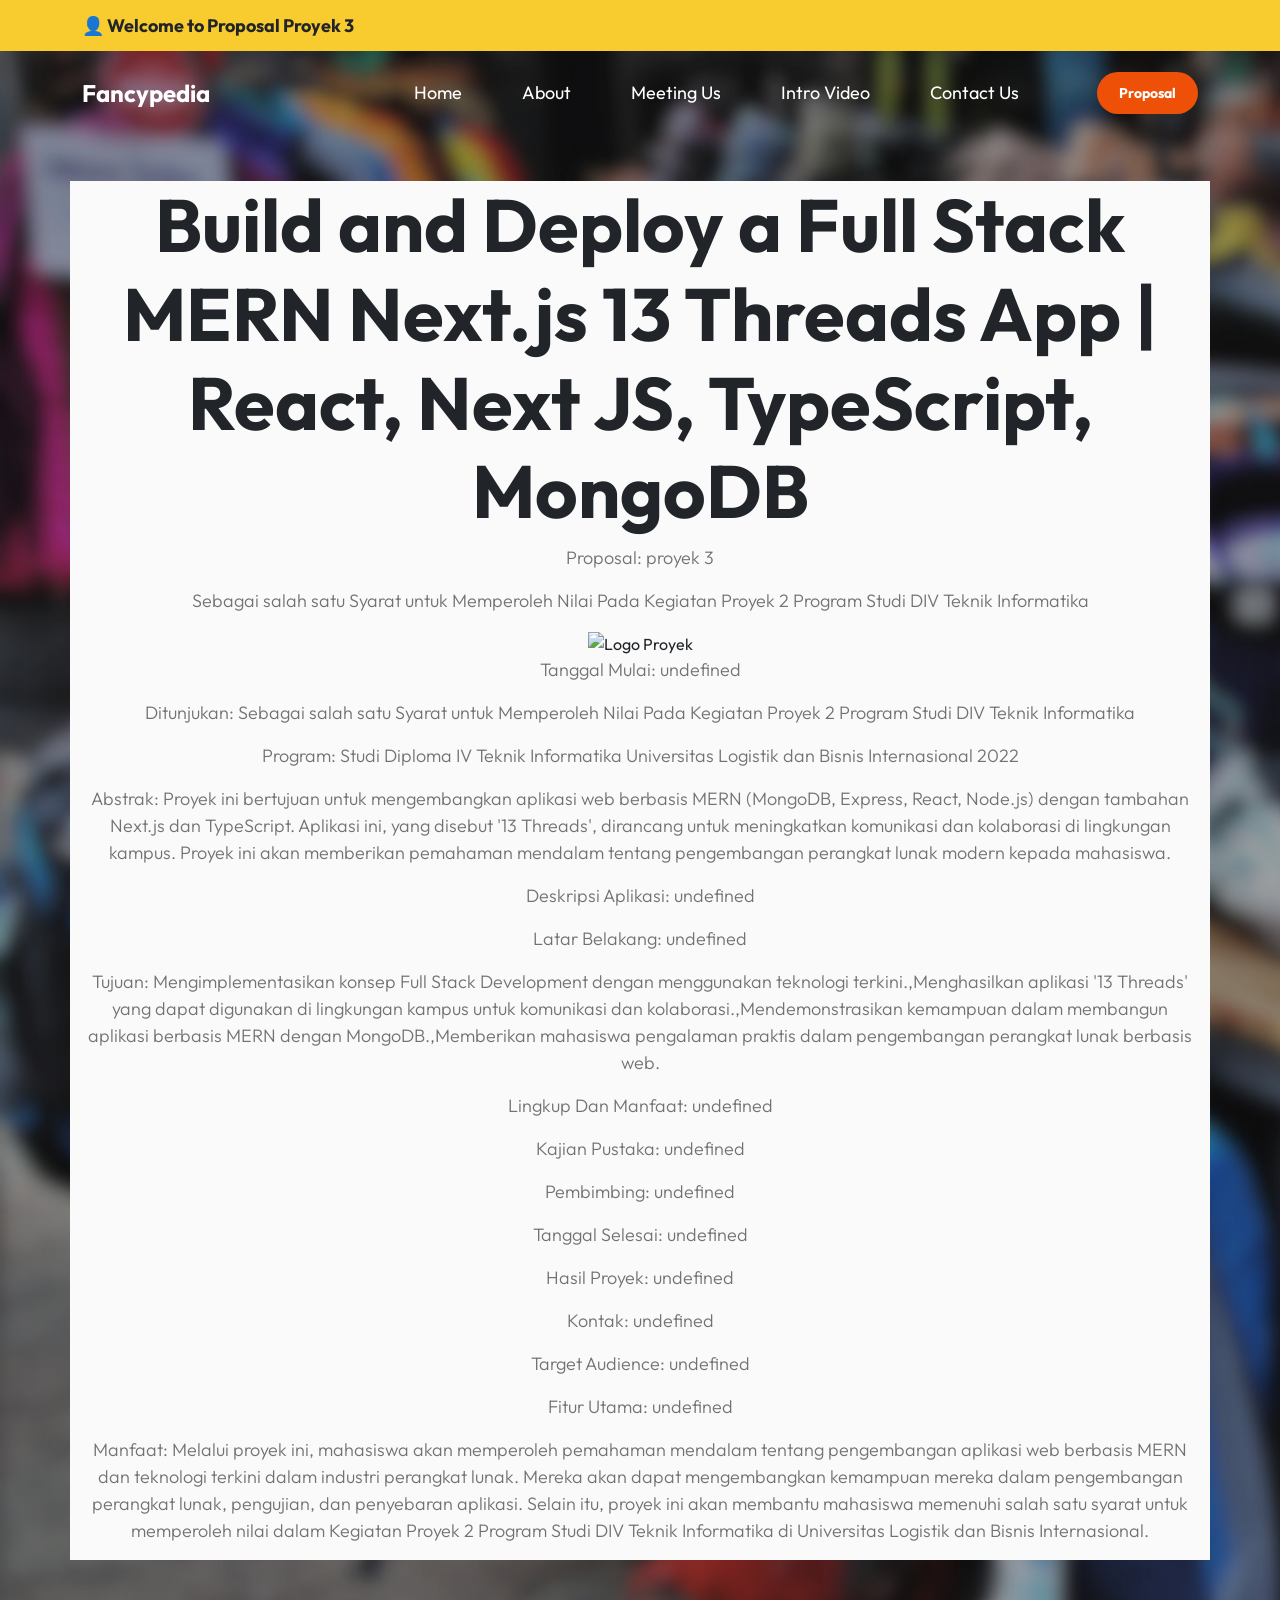
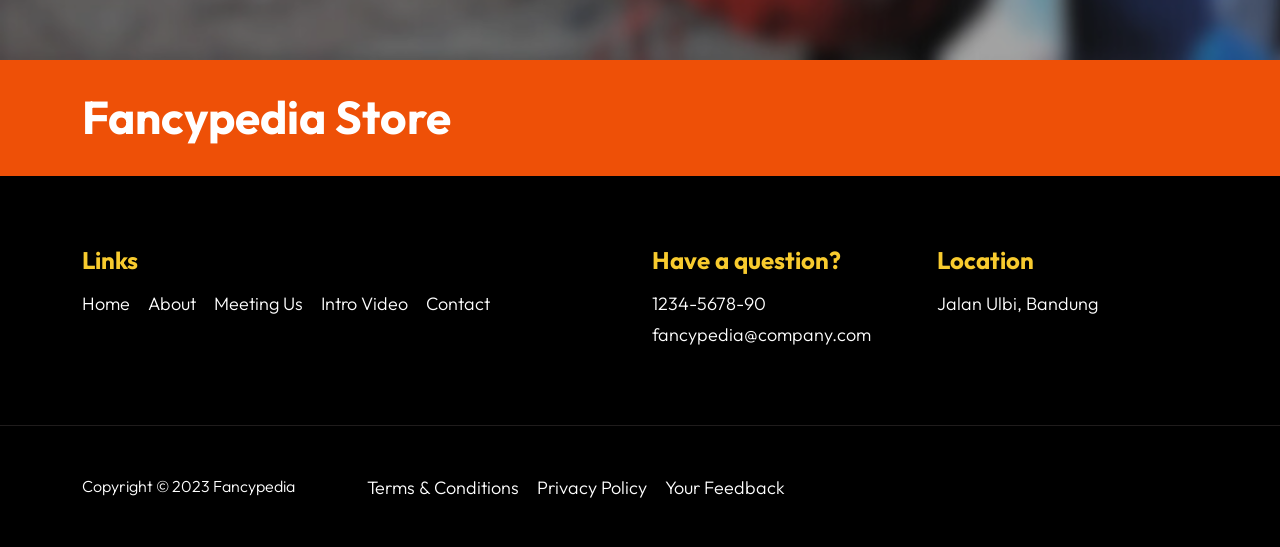
==== pages/proposal.html @ 74c4b63c "ppp" ====
<!doctype html>
<html lang="en">

<head>
    <meta charset="utf-8">
    <meta name="viewport" content="width=device-width, initial-scale=1">

    <meta name="description" content="">
    <meta name="author" content="">

    <title>Fancypedia Store</title>

    <!-- CSS FILES -->
    <link rel="preconnect" href="https://fonts.googleapis.com">

    <link rel="preconnect" href="https://fonts.gstatic.com" crossorigin>

    <link href="https://fonts.googleapis.com/css2?family=Outfit:wght@100;200;400;700&display=swap" rel="stylesheet">

    <link href="../css/bootstrap-icons.css" rel="stylesheet">

    <link href="../css/bootstrap.min.css" rel="stylesheet">

    <link href="../css/templatemo-festava-live.css" rel="stylesheet">
   
</head>

<body>

    <main>

        <header class="site-header">
            <div class="container">
                <div class="row">

                    <div class="col-lg-12 col-12 d-flex flex-wrap">
                        <p class="d-flex me-4 mb-0">
                            <strong class="text-dark">👤 Welcome to Proposal Proyek 3</strong>
                        </p>
                    </div>

                </div>
            </div>
        </header>


        <nav class="navbar navbar-expand-lg">
            <div class="container">
                <a class="navbar-brand" href="index.html">
                    Fancypedia
                </a>

                <a href="../pages/proposal.html" class="btn custom-btn d-lg-none ms-auto me-4">Proposal</a>

                <button class="navbar-toggler" type="button" data-bs-toggle="collapse" data-bs-target="#navbarNav"
                    aria-controls="navbarNav" aria-expanded="false" aria-label="Toggle navigation">
                    <span class="navbar-toggler-icon"></span>
                </button>

                <div class="collapse navbar-collapse" id="navbarNav">
                    <ul class="navbar-nav align-items-lg-center ms-auto me-lg-5">
                        <li class="nav-item">
                            <a class="nav-link click-scroll" href="../index.html#section_1">Home</a>
                        </li>

                        <li class="nav-item">
                            <a class="nav-link click-scroll" href="../index.html#section_2">About</a>
                        </li>

                        <li class="nav-item">
                            <a class="nav-link click-scroll" href="../index.html#section_3">Meeting Us</a>
                        </li>

                        <li class="nav-item">
                            <a class="nav-link click-scroll" href="../index.html#section_4">Intro Video</a>
                        </li>

                        <li class="nav-item">
                            <a class="nav-link click-scroll" href="../index.html#section_54">Contact Us</a>
                        </li>
                    </ul>

                    <a href="../pages/proposal.html" class="btn custom-btn d-lg-block d-none">Proposal</a>
                </div>
            </div>
        </nav>


        <section class="ticket-section section-padding">
            <div class="section-overlay"></div>

            <div class="container">
                <div class="row">

                    <div style="margin-right: 3cm;margin-left: 3cm;background-color: #FAFAFA;font: 12pt" class="col-lg-12 col-12 mx-auto">

                        <div style="text-align: center;" id="proyek-info"></div>
                    
                    </div>

                </div>
        </section>
    </main>


    <footer class="site-footer">
        <div class="site-footer-top">
            <div class="container">
                <div class="row">

                    <div class="col-lg-6 col-12">
                        <h2 class="text-white mb-lg-0">Fancypedia Store</h2>
                    </div>

                    
                </div>
            </div>
        </div>

        <div class="container">
            <div class="row">

                <div class="col-lg-6 col-12 mb-4 pb-2">
                    <h5 class="site-footer-title mb-3">Links</h5>

                    <ul class="site-footer-links">
                        <li class="site-footer-link-item">
                            <a href="../index.html#section_1" class="site-footer-link">Home</a>
                        </li>

                        <li class="site-footer-link-item">
                            <a href="../index.html#section_2" class="site-footer-link">About</a>
                        </li>

                        <li class="site-footer-link-item">
                            <a href="../index.html#section_3" class="site-footer-link">Meeting Us</a>
                        </li>

                        <li class="site-footer-link-item">
                            <a href="../index.html#section_4" class="site-footer-link">Intro Video</a>
                        </li>

                        <li class="site-footer-link-item">
                            <a href="../index.html#section_5" class="site-footer-link">Contact</a>
                        </li>
                    </ul>
                </div>

                <div class="col-lg-3 col-md-6 col-12 mb-4 mb-lg-0">
                    <h5 class="site-footer-title mb-3">Have a question?</h5>

                    <p class="text-white d-flex mb-1">
                        <a href="tel: 1234-5678-90" class="site-footer-link">
                            1234-5678-90
                        </a>
                    </p>

                    <p class="text-white d-flex">
                        <!-- <a href="fancypedia@company.com" class="site-footer-link"> -->
                            fancypedia@company.com
                        </a>
                    </p>
                </div>

                <div class="col-lg-3 col-md-6 col-11 mb-4 mb-lg-0 mb-md-0">
                    <h5 class="site-footer-title mb-3">Location</h5>

                    <p class="text-white d-flex mt-3 mb-2">
                        Jalan Ulbi, Bandung</p>

                    <!-- <a class="link-fx-1 color-contrast-higher mt-3" href="#">
                        <span>Our Maps</span>
                        <svg class="icon" viewBox="0 0 32 32" aria-hidden="true">
                            <g fill="none" stroke="currentColor" stroke-linecap="round" stroke-linejoin="round">
                                <circle cx="16" cy="16" r="15.5"></circle>
                                <line x1="10" y1="18" x2="16" y2="12"></line>
                                <line x1="16" y1="12" x2="22" y2="18"></line>
                            </g>
                        </svg>
                    </a> -->
                </div>
            </div>
        </div>

        <div class="site-footer-bottom">
            <div class="container">
                <div class="row">

                    <div class="col-lg-3 col-12 mt-5">
                        <p class="copyright-text">Copyright © 2023 Fancypedia</p>
                        <!-- <p class="copyright-text">Distributed by: <a href="https://themewagon.com">ThemeWagon</a></p> -->
                    </div>

                    <div class="col-lg-8 col-12 mt-lg-5">
                        <ul class="site-footer-links">
                            <li class="site-footer-link-item">
                                <a href="#" class="site-footer-link">Terms &amp; Conditions</a>
                            </li>

                            <li class="site-footer-link-item">
                                <a href="#" class="site-footer-link">Privacy Policy</a>
                            </li>

                            <li class="site-footer-link-item">
                                <a href="#" class="site-footer-link">Your Feedback</a>
                            </li>
                        </ul>
                    </div>
                </div>
            </div>
        </div>
    </footer>

    <!--

T e m p l a t e M o

-->
    <!-- JAVASCRIPT FILES -->
    <script type="module" src="../js/proposal.js"></script>

    <script type="module" src="../js/jquery.min.js"></script>
    <script type="module" src="../js/bootstrap.min.js"></script>
    <script type="module" src="../js/jquery.sticky.js"></script>
    <script type="module" src="../js/custom.js"></script>

</body>

</html>
---- css/templatemo-festava-live.css ----
/*

TemplateMo 583 Festava Live

https://templatemo.com/tm-583-festava-live

*/


/*---------------------------------------
  CUSTOM PROPERTIES ( VARIABLES )             
-----------------------------------------*/
:root {
  --white-color:                  #ffffff;
  --primary-color:                #F8CB2E;
  --secondary-color:              #EE5007;
  --section-bg-color:             #f0f8ff;
  --custom-btn-bg-color:          #EE5007;
  --custom-btn-bg-hover-color:    #c01f27;
  --dark-color:                   #000000;
  --p-color:                      #717275;
  --border-color:                 #7fffd4;
  --link-hover-color:             #B22727;

  --body-font-family:             'Outfit', sans-serif;

  --h1-font-size:                 74px;
  --h2-font-size:                 46px;
  --h3-font-size:                 32px;
  --h4-font-size:                 28px;
  --h5-font-size:                 24px;
  --h6-font-size:                 22px;
  --p-font-size:                  18px;
  --btn-font-size:                14px;
  --copyright-font-size:          16px;

  --border-radius-large:          100px;
  --border-radius-medium:         20px;
  --border-radius-small:          10px;

  --font-weight-light:            300;
  --font-weight-normal:           400;
  --font-weight-bold:             700;
}

body {
  background-color: var(--white-color);
  font-family: var(--body-font-family); 
}


/*---------------------------------------
  TYPOGRAPHY               
-----------------------------------------*/

h2,
h3,
h4,
h5,
h6 {
  color: var(--dark-color);
}

h1,
h2,
h3,
h4,
h5,
h6 {
  font-weight: var(--font-weight-bold);
}

h1 {
  font-size: var(--h1-font-size);
}

h2 {
  font-size: var(--h2-font-size);
}

h3 {
  font-size: var(--h3-font-size);
}

h4 {
  font-size: var(--h4-font-size);
}

h5 {
  font-size: var(--h5-font-size);
}

h6 {
  font-size: var(--h6-font-size);
}

p {
  color: var(--p-color);
  font-size: var(--p-font-size);
  font-weight: var(--font-weight-light);
}

ul li {
  color: var(--p-color);
  font-size: var(--p-font-size);
  font-weight: var(--font-weight-light);
}

a, 
button {
  touch-action: manipulation;
  transition: all 0.3s;
}

a {
  display: inline-block;
  color: var(--primary-color);
  text-decoration: none;
}

a:hover {
  color: var(--link-hover-color);
}

b,
strong {
  font-weight: var(--font-weight-bold);
}

.link-fx-1 {
  color: var(--white-color);
  position: relative;
  display: inline-flex;
  align-items: center;
  height: 32px;
  padding: 0 6px;
  text-decoration: none;
  -webkit-font-smoothing: antialiased;
  -moz-osx-font-smoothing: grayscale;
}

.link-fx-1:hover {
  color: var(--link-hover-color);
}

.link-fx-1:hover::before {
  transform: translateX(17px) scaleX(0);
  transition: transform .2s;
}

.link-fx-1:hover .icon circle {
  stroke-dashoffset: 200;
  transition: stroke-dashoffset .2s .1s;
}

.link-fx-1:hover .icon line {
  transform: rotate(-180deg);
}

.link-fx-1:hover .icon line:last-child {
  transform: rotate(180deg);
}

.link-fx-1::before {
  content: "";
  position: absolute;
  bottom: 0;
  left: 0;
  width: 100%;
  height: 1px;
  background-color: currentColor;
  transform-origin: right center;
  transition: transform .2s .1s;
}

.link-fx-1 .icon {
  position: absolute;
  right: 0;
  bottom: 0;
  transform: translateX(100%) rotate(90deg);
  font-size: 32px;
}

.icon {
  --size: 1em;
  height: var(--size);
  width: var(--size);
  display: inline-block;
  color: inherit;
  fill: currentColor;
  line-height: 1;
  flex-shrink: 0;
  max-width: initial;
}

.link-fx-1 .icon circle {
  stroke-dasharray: 100;
  stroke-dashoffset: 100;
  transition: stroke-dashoffset .2s;
}

.link-fx-1 .icon line {
  transition: transform .4s;
  transform-origin: 13px 15px;
}

.link-fx-1 .icon line:last-child {
  transform-origin: 19px 15px;
}


/*---------------------------------------
  SECTION               
-----------------------------------------*/
.section-padding {
  padding-top: 100px;
  padding-bottom: 100px;
}

.section-bg {
  background-color: var(--section-bg-color);
}

.section-overlay {
  background-color: var(--dark-color);
  position: absolute;
  top: 0;
  left: 0;
  pointer-events: none;
  width: 100%;
  height: 100%;
  opacity: 0.35;
}

.section-overlay + .container {
  position: relative;
}

.tab-content {
  background-color: var(--white-color);
  border-radius: var(--border-radius-medium);
  padding: 45px;
}

.nav-tabs {
  background-color: var(--section-bg-color);
  border-radius: var(--border-radius-large);
  border-bottom: 0;
  padding: 15px;
}

.nav-tabs .nav-link {
  border-radius: var(--border-radius-large);
  border: 0;
  padding: 15px 25px;
  transition: all 0.3s;
}

.nav-tabs .nav-link:first-child {
  margin-right: 15px;
}

.nav-tabs .nav-item.show .nav-link, 
.nav-tabs .nav-link.active,
.nav-tabs .nav-link:focus, 
.nav-tabs .nav-link:hover {
  background: var(--white-color);
  box-shadow: 0 1rem 3rem rgba(0,0,0,.175);
  color: var(--primary-color);
}

.nav-tabs h5 {
  color: var(--p-color); 
  margin-bottom: 0;
}

.nav-tabs .nav-link.active h5,
.nav-tabs .nav-link:focus h5, 
.nav-tabs .nav-link:hover h5 {
  color: var(--primary-color);
}


/*---------------------------------------
  CUSTOM ICON COLOR               
-----------------------------------------*/
.custom-icon {
  color: var(--secondary-color);
}


/*---------------------------------------
  CUSTOM BUTTON               
-----------------------------------------*/
.custom-btn {
  background: var(--custom-btn-bg-color);
  border: 2px solid transparent;
  border-radius: var(--border-radius-large);
  color: var(--white-color);
  font-size: var(--btn-font-size);
  font-weight: var(--font-weight-bold);
  line-height: normal;
  transition: all 0.3s;
  padding: 10px 20px;
}

.custom-btn:hover {
  background: var(--custom-btn-bg-hover-color);
  color: var(--white-color);
}

.custom-border-btn {
  background: transparent;
  border: 2px solid var(--custom-btn-bg-color);
  color: var(--custom-btn-bg-color);
}

.navbar-expand-lg .navbar-nav .nav-link.custom-btn:hover,
.custom-border-btn:hover {
  background: var(--custom-btn-bg-hover-color);
  border-color: transparent;
  color: var(--white-color);
}

.custom-btn-bg-white {
  border-color: var(--white-color);
  color: var(--white-color);
}


/*---------------------------------------
  VIDEO              
-----------------------------------------*/
.video-wrap {
  z-index: -100;
}

.custom-video {
  position: absolute;
  top: 0;
  left: 0;
  object-fit: cover;
  width: 100%;
  height: 100%;
}


/*---------------------------------------
  SITE HEADER              
-----------------------------------------*/
.site-header {
  background-color: var(--primary-color);
  padding-top: 12px;
  padding-bottom: 12px;
}


/*---------------------------------------
  NAVIGATION              
-----------------------------------------*/
.sticky-wrapper {
  position: absolute;
  top: 0;
  right: 0;
  left: 0;
  margin-top: 51px;
}

.sticky-wrapper.is-sticky .navbar {
  background-color: var(--dark-color);
}

.navbar {
  background: transparent;
  z-index: 9;
}

.navbar-brand,
.navbar-brand:hover {
  color: var(--white-color);
  font-size: var(--h5-font-size);
  font-weight: var(--font-weight-bold);
}

.navbar-expand-lg .navbar-nav .nav-link {
  border-radius: var(--border-radius-large);
  margin: 10px;
  padding: 10px 20px;
}

.navbar-nav .nav-link {
  display: inline-block;
  color: var(--white-color);
  font-size: var(--p-font-size);
  font-weight: var(--font-weight-normal);
  position: relative;
  padding-top: 15px;
  padding-bottom: 15px;
}

.navbar-nav .nav-link.active, 
.navbar-nav .nav-link:hover {
  color: var(--secondary-color);
}

.navbar-toggler {
  border: 0;
  padding: 0;
  cursor: pointer;
  margin: 0;
  width: 30px;
  height: 35px;
  outline: none;
}

.navbar-toggler:focus {
  outline: none;
  box-shadow: none;
}

.navbar-toggler[aria-expanded="true"] .navbar-toggler-icon {
  background: transparent;
}

.navbar-toggler[aria-expanded="true"] .navbar-toggler-icon:before,
.navbar-toggler[aria-expanded="true"] .navbar-toggler-icon:after {
  transition: top 300ms 50ms ease, -webkit-transform 300ms 350ms ease;
  transition: top 300ms 50ms ease, transform 300ms 350ms ease;
  transition: top 300ms 50ms ease, transform 300ms 350ms ease, -webkit-transform 300ms 350ms ease;
  top: 0;
}

.navbar-toggler[aria-expanded="true"] .navbar-toggler-icon:before {
  transform: rotate(45deg);
}

.navbar-toggler[aria-expanded="true"] .navbar-toggler-icon:after {
  transform: rotate(-45deg);
}

.navbar-toggler .navbar-toggler-icon {
  background: var(--white-color);
  transition: background 10ms 300ms ease;
  display: block;
  width: 30px;
  height: 2px;
  position: relative;
}

.navbar-toggler .navbar-toggler-icon:before,
.navbar-toggler .navbar-toggler-icon:after {
  transition: top 300ms 350ms ease, -webkit-transform 300ms 50ms ease;
  transition: top 300ms 350ms ease, transform 300ms 50ms ease;
  transition: top 300ms 350ms ease, transform 300ms 50ms ease, -webkit-transform 300ms 50ms ease;
  position: absolute;
  right: 0;
  left: 0;
  background: var(--white-color);
  width: 30px;
  height: 2px;
  content: '';
}

.navbar-toggler .navbar-toggler-icon::before {
  top: -8px;
}

.navbar-toggler .navbar-toggler-icon::after {
  top: 8px;
}


/*---------------------------------------
  HERO        
-----------------------------------------*/
.hero-section {
  position: relative;
  overflow: hidden;
  padding-top: 100px;
  height: calc(100vh - 51px);
}

.hero-section small {
  color: var(--white-color);
  text-transform: uppercase;
}

.hero-section .section-overlay {
  z-index: 2;
  opacity: 0.45;
}

.hero-section .container {
  position: relative;
  z-index: 2;
  height: 100%;
  padding-bottom: 50px;
}

.hero-section .container .row {
  height: 100%;
}


/*---------------------------------------
  ABOUT              
-----------------------------------------*/
.about-section {
  background-image: url('../images/edward-unsplash-blur.jpg');
  background-color: #704010;
  background-repeat: no-repeat;
  background-size: cover;
  position: relative;
}

.about-image {
  border-radius: var(--border-radius-medium);
  display: block;
}

.about-text-wrap {
  position: relative;
}

.about-text-icon {
  background: var(--primary-color);
  border-radius: 100%;
  font-size: var(--h3-font-size);
  width: 70px;
  height: 70px;
  line-height: 70px;
  text-align: center;
}

.about-text-info {
  backdrop-filter: blur(5px) saturate(180%);
  -webkit-backdrop-filter: blur(5px) saturate(180%);
  background-color: rgba(255, 255, 255, 0.75);
  border-radius: var(--border-radius-medium);
  border: 1px solid rgba(209, 213, 219, 0.3);
  position: absolute;
  bottom: 0;
  right: 0;
  left: 0;
  margin: 20px;
  padding: 35px;
}


/*---------------------------------------
  TICKET               
-----------------------------------------*/
.ticket-section {
  background-image: url('../assets/img/bg-contact.png');
  background-repeat: no-repeat;
  background-size: cover;
  position: relative;
  padding-top: 130px;
}

.ticket-form {
  background: var(--white-color);
  border-radius: var(--border-radius-medium);
  padding: 50px;
}

.ticket-form .form-check {
  position: relative;
  min-height: 52px;
  padding-left: 35px;
}

.ticket-form .form-check .form-check-label {
  display: block;
  position: absolute;
  top: 50%;
  left: 50%;
  transform: translate(-50%, -50%);
  margin-top: 12px;
  margin-left: 35px;
  width: 100%;
  height: 100%;
}


/*---------------------------------------
  ARTISTS              
-----------------------------------------*/
.artists-thumb {
  position: relative;
  overflow: hidden;
  margin-bottom: 30px;
}

.artists-image {
  border-radius: var(--border-radius-medium);
  display: block;
  width: 100%;
}

.artists-thumb:hover .artists-hover {
  transform: translateY(0);
  opacity: 1;
}

.artists-hover {
  background-color: var(--primary-color);
  background-color: rgba(248, 203, 46, 0.75);
  border-radius: var(--border-radius-medium);
  backdrop-filter: blur(5px) saturate(180%);
  -webkit-backdrop-filter: blur(5px) saturate(180%);
  margin: 20px;
  padding: 35px;
  transition: all 0.5s ease;
  transform: translateY(100%);
  position: absolute;
  bottom: 0;
  right: 0;
  left: 0;
  opacity: 0;
}

.artists-hover p strong {
  color: var(--white-color);
  display: inline-block;
  min-width: 180px;
  margin-right: 20px;
}

.artists-hover p a {
  color: var(--secondary-color);
}

.artists-hover p a:hover {
  color: var(--white-color);
}

.artists-hover hr {
  margin: 1.5rem 0;
}


/*---------------------------------------
  SCHEDULE              
-----------------------------------------*/
.schedule-section {
  background-image: url('../images/nainoa-shizuru-unsplash-blur.jpg');
  background-color: #242424;
  background-repeat: no-repeat;
  background-position: center;
  background-size: cover;
}
.table-responsive {
	filter: drop-shadow(2px 2px 4px #606060);
}

.schedule-table {
  border-radius: var(--border-radius-medium);
  position: relative;
  overflow: hidden;
}

.schedule-table .bg-warning {
  background: #f0a5a5 !important;
}

.schedule-table thead th {
  background-color: var(--secondary-color);
}

.schedule-table th,
.schedule-table tr,
.schedule-table td {
  border-bottom-color: #363a3e;
  padding: 30px;
}

.schedule-table tr:last-child th,
.schedule-table tr:last-child td {
  border-bottom-color: transparent;
}

.schedule-table thead th {
  border-right: 1px solid #c7460a;
  border-bottom-color: transparent;
}

.schedule-table th + td {
  border-bottom: 0;
}

.schedule-table thead th:last-child {
  border-right-color: transparent;
}

.schedule-table .pop-background-image {
  background-image: url('../images/artists/joecalih-UmTZqmMvQcw-unsplash.jpg');
}

.schedule-table .rock-background-image {
  background-image: url('../images/artists/abstral-official-bdlMO9z5yco-unsplash.jpg');
}

.schedule-table .country-background-image {
  background-image: url('../images/artists/soundtrap-rAT6FJ6wltE-unsplash.jpg');
}

.table-background-image-wrap {
  background-repeat: no-repeat;
  background-position: center;
  background-size: cover;
  box-shadow: none;
  position: relative;
}

.schedule-table h3,
.schedule-table p {
  color: var(--white-color);
  position: relative;
  z-index: 2;
}


/*---------------------------------------
  PRICING              
-----------------------------------------*/
.pricing-thumb {
  border: 5px dotted var(--dark-color);
  border-radius: var(--border-radius-medium);
  position: relative;
  padding: 50px;
}

.pricing-thumb h3 small {
  display: inline-block;
  font-size: var(--p-font-size);
  margin-right: 15px;
}

.pricing-list {
  column-count: 2;
  padding-left: 20px;
}

.pricing-list-item {
  line-height: normal;
  margin-right: 10px;
  margin-bottom: 10px;
}

.pricing-tag {
  background-color: var(--secondary-color);
  border-radius: var(--border-radius-large);
  color: var(--white-color);
  font-weight: var(--font-weight-bold);
  text-align: center;
  display: flex;
  flex-direction: column;
  justify-content: center;
  align-items: center;
  width: 120px;
  height: 120px;
  position: absolute;
  top: 0;
  right: 0;
  margin: 20px;
}

.pricing-tag span {
  font-size: 180%;
  line-height: normal;
}

.pricing-thumb .link-fx-1 {
  color: var(--primary-color);
}

.pricing-thumb .link-fx-1:hover {
  color: var(--link-hover-color);
}


/*---------------------------------------
  CONTACT               
-----------------------------------------*/
.google-map {
  border-radius: var(--border-radius-medium);
}


/*---------------------------------------
  CUSTOM FORM               
-----------------------------------------*/
.custom-form .form-control {
  color: var(--p-color);
  margin-bottom: 24px;
  padding-top: 13px;
  padding-bottom: 13px;
  outline: none;
}

.custom-form button[type="submit"] {
  background: var(--custom-btn-bg-color);
  border: none;
  border-radius: var(--border-radius-large);
  color: var(--white-color);
  font-size: var(--p-font-size);
  font-weight: var(--font-weight-medium);
  transition: all 0.3s;
  margin-bottom: 0;
}

.custom-form button[type="submit"]:hover,
.custom-form button[type="submit"]:focus {
  background: var(--custom-btn-bg-hover-color);
  border-color: transparent;
}


/*---------------------------------------
  SITE FOOTER              
-----------------------------------------*/
.site-footer {
  background-color: var(--dark-color);
  position: relative;
  overflow: hidden;
  padding-bottom: 30px;
}

.site-footer-top {
  background-color: var(--secondary-color);
  background-image: url('../images/nainoa-shizuru-NcdG9mK3PBY-unsplash.jpg');
  background-repeat: no-repeat;
  margin-bottom: 70px;
  padding-top: 30px;
  padding-bottom: 30px;
}

.site-footer-bottom {
  border-top: 1px solid #1f1c1c;
  margin-top: 60px;
}

.site-footer-title {
  color: var(--primary-color); 
}

.site-footer-link,
.copyright-text {
  color: var(--white-color);
}

.site-footer-links {
  padding-left: 0;
}

.site-footer-link-item {
  list-style: none;
  display: inline-block;
  margin-right: 15px;
}

.copyright-text {
  font-size: var(--copyright-font-size);
}


/*---------------------------------------
  SOCIAL ICON               
-----------------------------------------*/
.social-icon {
  margin: 0;
  padding: 0;
}

.social-icon-item {
  list-style: none;
  display: inline-block;
  vertical-align: top;
}

.social-icon-link {
  background: var(--secondary-color);
  border-radius: var(--border-radius-large);
  color: var(--white-color);
  font-size: var(--copyright-font-size);
  display: block;
  margin-right: 10px;
  text-align: center;
  width: 35px;
  height: 35px;
  line-height: 36px;
  transition: background 0.2s, color 0.2s;
}

.social-icon-link:hover {
  background: var(--primary-color);
  color: var(--white-color);
}

.social-icon-link span {
  display: block;
}

.social-icon-link span:hover::before{
  animation: spinAround 2s linear infinite;
}

@keyframes spinAround {
  from {
    transform: rotate(0deg)
  }
  to {
    transform: rotate(360deg);
  }
}


/*---------------------------------------
  RESPONSIVE STYLES               
-----------------------------------------*/
@media screen and (max-width: 991px) {
  h1 {
    font-size: 62px;
  }

  h2 {
    font-size: 36px;
  }

  h3 {
    font-size: 32px;
  }

  h4 {
    font-size: 28px;
  }

  h5 {
    font-size: 20px;
  }

  h6 {
    font-size: 18px;
  }

  .section-padding {
    padding-top: 50px;
    padding-bottom: 50px;
  }
  
  .navbar {
    background-color: var(--dark-color);
  }

  .navbar-expand-lg .navbar-nav {
    padding-bottom: 30px;
  }

  .navbar-expand-lg .navbar-nav .nav-link {
    padding: 0;
  }

  .hero-section {
    padding-top: 150px;
  }

  .pricing-thumb {
    padding: 35px;
  }

  .schedule-table h3 {
    font-size: 22px;
  }

  .schedule-table th {
    padding: 20px;
  }

  .schedule-table tr, 
  .schedule-table td {
    padding: 25px;
  }

  .ticket-section {
    padding-top: 130px;
  }

  .ticket-form {
    padding: 30px;
  }
}

@media screen and (max-width: 767px) {
  .custom-btn {
    font-size: 14px;
    padding: 10px 20px;
  }
}

@media screen and (max-width: 480px) {
  h1 {
    font-size: 52px;
  }

  h2 {
    font-size: 28px;
  }

  h3 {
    font-size: 26px;
  }

  h4 {
    font-size: 22px;
  }

  h5 {
    font-size: 20px;
  }
}
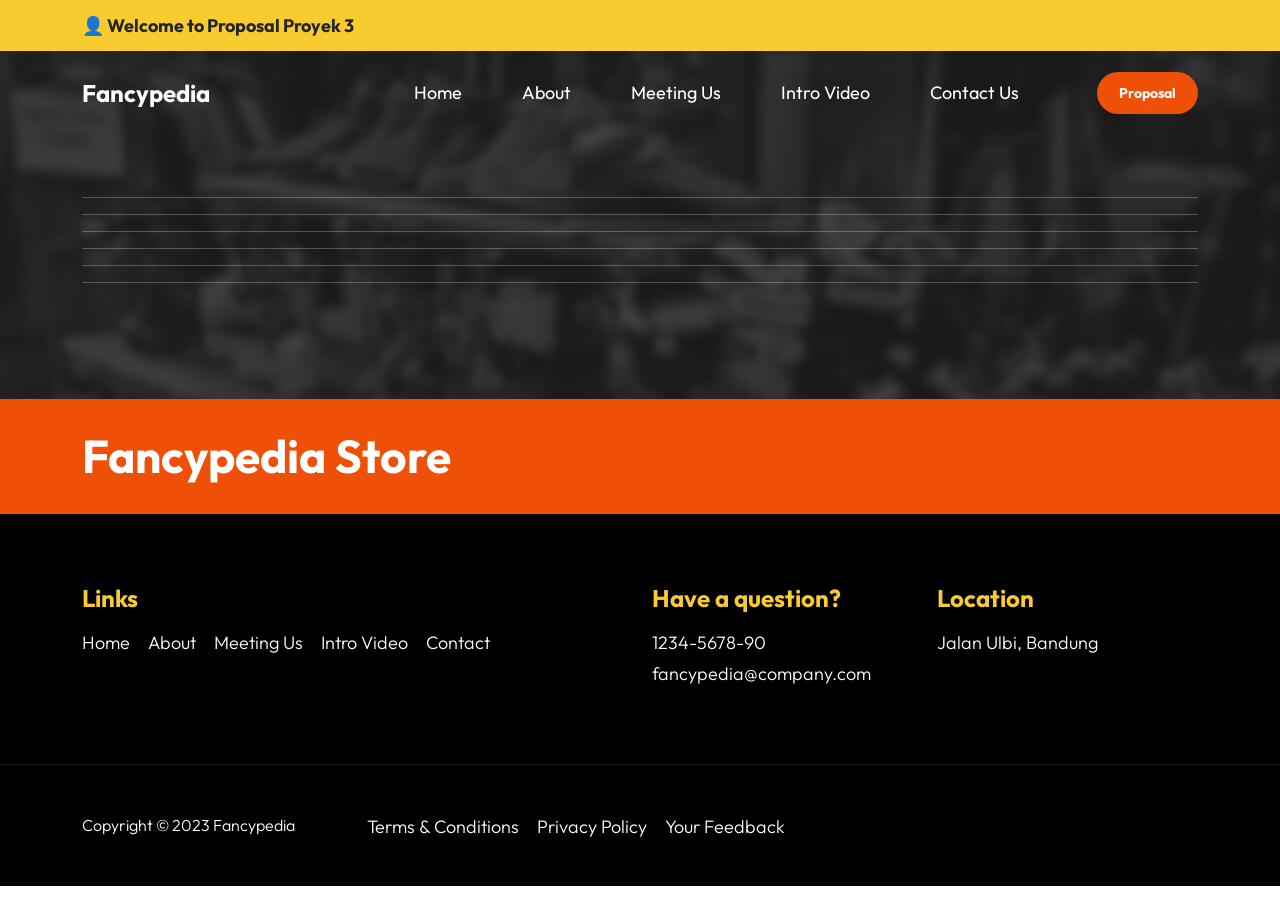
==== commit bcda11b0: "json proposal" ====
--- a/pages/proposal.html
+++ b/pages/proposal.html
@@ -87,18 +87,24 @@
 
 
         <section class="ticket-section section-padding">
-            <div class="section-overlay"></div>
-
-            <div class="container">
-                <div class="row">
-
-                    <div style="margin-right: 3cm;margin-left: 3cm;background-color: #FAFAFA;font: 12pt" class="col-lg-12 col-12 mx-auto">
-
-                        <div style="text-align: center;" id="proyek-info"></div>
-                    
-                    </div>
-
-                </div>
+                        <!--Isi Konten -->
+              <div class="container-md">
+                    <div id="contentid" class="content">
+                        <h1 id="judulProposal"></h1>
+                        <hr>
+                        <div style="text-align: justify;" id="abstrakProposal"></div>
+                        <hr>
+                        <div style="text-align: justify;" id="latarBelakangProposal"></div>
+                        <hr>
+                        <div style="text-align: justify;" id="deskripsiAplikasi"></div>
+                        <hr>
+                        <div style="text-align: justify;" id="tujuanAplikasi"></div>
+                        <hr>
+                        <div style="text-align: justify;" id="lingkupDokumentasi"></div>
+                        <hr>
+                        <div style="text-align: justify;" id="waktuPelaksanaan"></div>
+                        
+                    </div>      
         </section>
     </main>
 
--- a/css/templatemo-festava-live.css
+++ b/css/templatemo-festava-live.css
@@ -98,6 +98,19 @@
   color: var(--p-color);
   font-size: var(--p-font-size);
   font-weight: var(--font-weight-light);
+}
+
+#contentid {
+  color: white;
+}
+#contentid h2{
+  color: white;
+}
+#contentid li{
+  color: white;
+}
+#contentid p{
+  color: white;
 }
 
 ul li {
@@ -551,7 +564,7 @@
   TICKET               
 -----------------------------------------*/
 .ticket-section {
-  background-image: url('../assets/img/bg-contact.png');
+  background-image: url('../assets/img/bg-proposal.png');
   background-repeat: no-repeat;
   background-size: cover;
   position: relative;
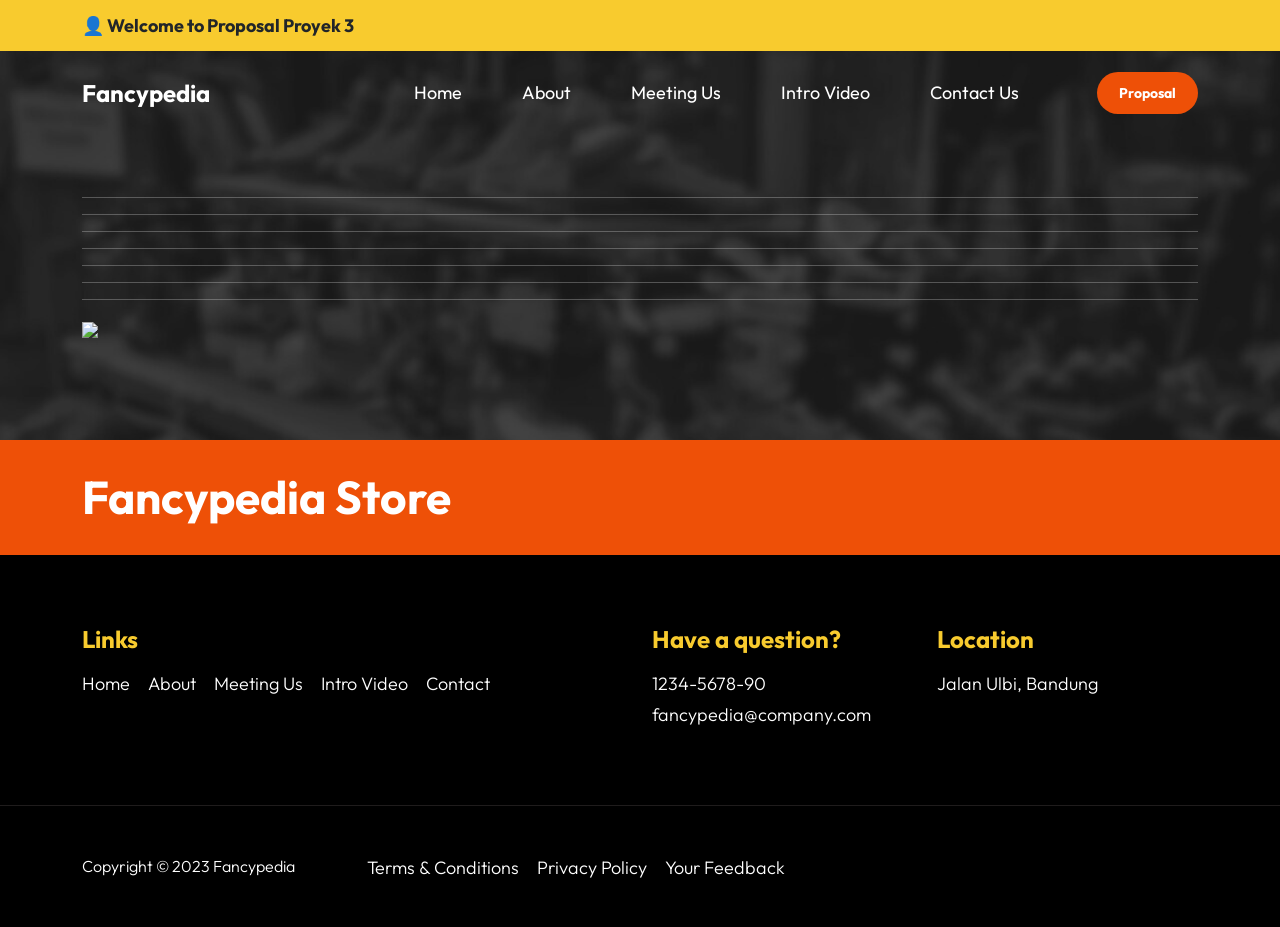
==== commit e892d7bf: "proposal" ====
--- a/pages/proposal.html
+++ b/pages/proposal.html
@@ -103,7 +103,8 @@
                         <div style="text-align: justify;" id="lingkupDokumentasi"></div>
                         <hr>
                         <div style="text-align: justify;" id="waktuPelaksanaan"></div>
-                        
+                        <hr>
+                        <img src="https://raw.githubusercontent.com/Fancypedia/fancypedia-store/main/assets/img/jadwalpelaksanaan.png">
                     </div>      
         </section>
     </main>
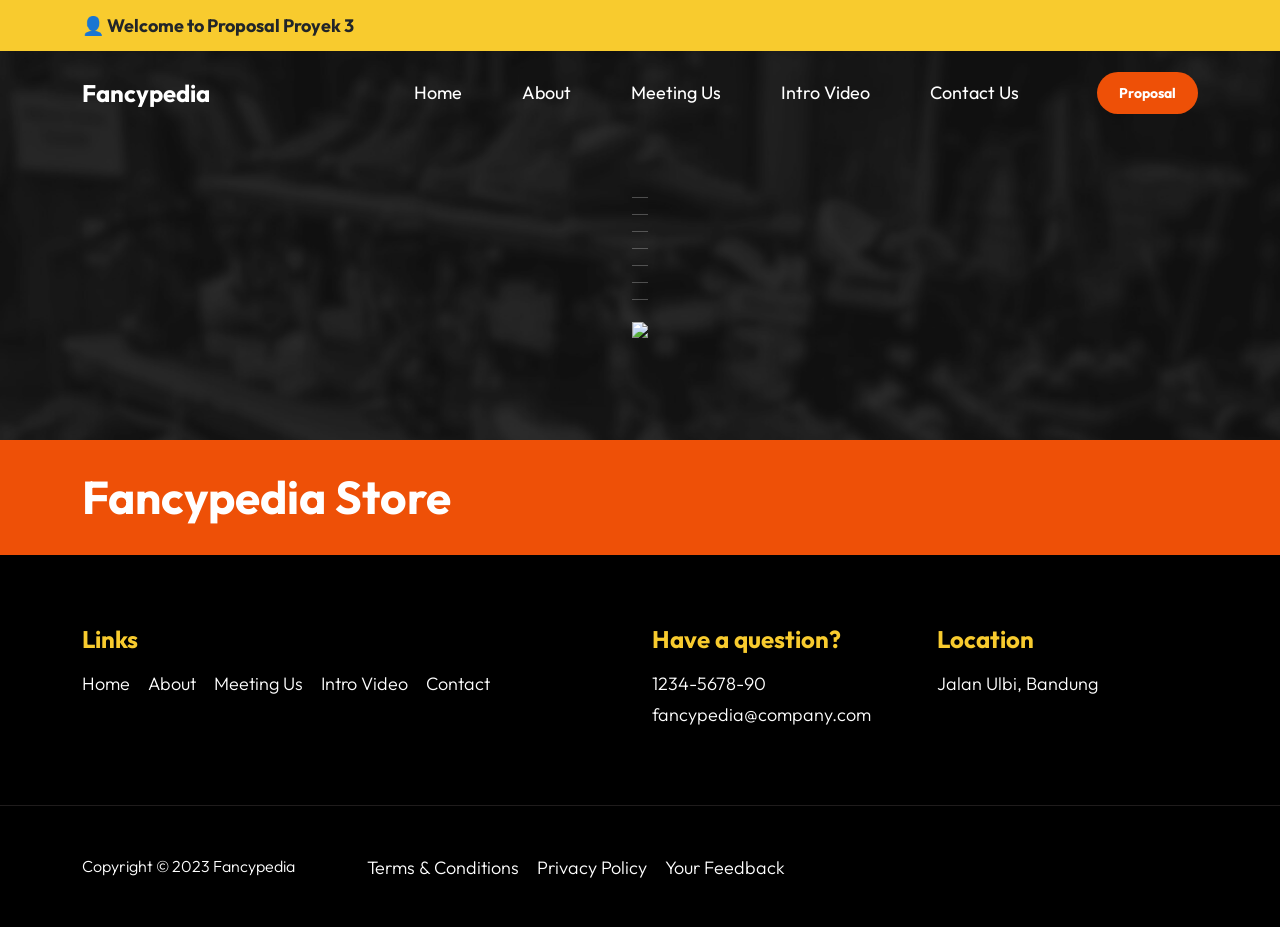
==== commit 3375441e: "coba" ====
--- a/pages/proposal.html
+++ b/pages/proposal.html
@@ -8,7 +8,9 @@
     <meta name="description" content="">
     <meta name="author" content="">
 
-    <title>Fancypedia Store</title>
+    <title>Fancypedia</title>
+
+    <link rel="icon" href="../assets/img/logofancypedia3.png">
 
     <!-- CSS FILES -->
     <link rel="preconnect" href="https://fonts.googleapis.com">
@@ -24,6 +26,19 @@
     <link href="../css/templatemo-festava-live.css" rel="stylesheet">
    
 </head>
+<style>
+    img {
+  max-width: 100%;
+  height: auto;
+}
+
+@media (max-width: 768px) {
+  img {
+    width: 100%;
+    height: auto;
+  }
+}
+</style>
 
 <body>
 
@@ -87,25 +102,34 @@
 
 
         <section class="ticket-section section-padding">
+            <div class="section-overlay"></div>
+
+            <div class="container d-flex justify-content-center align-items-center">
+                <div class="row">
+                    <div class="container-md">
+                        <div id="contentid" class="content">
+                            <h1 id="judulProposal"></h1>
+                            <hr>
+                            <div style="text-align: justify;" id="abstrakProposal"></div>
+                            <hr>
+                            <div style="text-align: justify;" id="latarBelakangProposal"></div>
+                            <hr>
+                            <div style="text-align: justify;" id="deskripsiAplikasi"></div>
+                            <hr>
+                            <div style="text-align: justify;" id="tujuanAplikasi"></div>
+                            <hr>
+                            <div style="text-align: justify;" id="lingkupDokumentasi"></div>
+                            <hr>
+                            <div style="text-align: justify;" id="waktuPelaksanaan"></div>
+                            <hr>
+                            <img style="object-fit: cover;" src="https://raw.githubusercontent.com/Fancypedia/fancypedia-store/main/assets/img/jadwalpelaksanaan.png">
+                        </div>    
+                    </div>  
+                </div>
+            </div>
+                
                         <!--Isi Konten -->
-              <div class="container-md">
-                    <div id="contentid" class="content">
-                        <h1 id="judulProposal"></h1>
-                        <hr>
-                        <div style="text-align: justify;" id="abstrakProposal"></div>
-                        <hr>
-                        <div style="text-align: justify;" id="latarBelakangProposal"></div>
-                        <hr>
-                        <div style="text-align: justify;" id="deskripsiAplikasi"></div>
-                        <hr>
-                        <div style="text-align: justify;" id="tujuanAplikasi"></div>
-                        <hr>
-                        <div style="text-align: justify;" id="lingkupDokumentasi"></div>
-                        <hr>
-                        <div style="text-align: justify;" id="waktuPelaksanaan"></div>
-                        <hr>
-                        <img src="https://raw.githubusercontent.com/Fancypedia/fancypedia-store/main/assets/img/jadwalpelaksanaan.png">
-                    </div>      
+              
         </section>
     </main>
 
